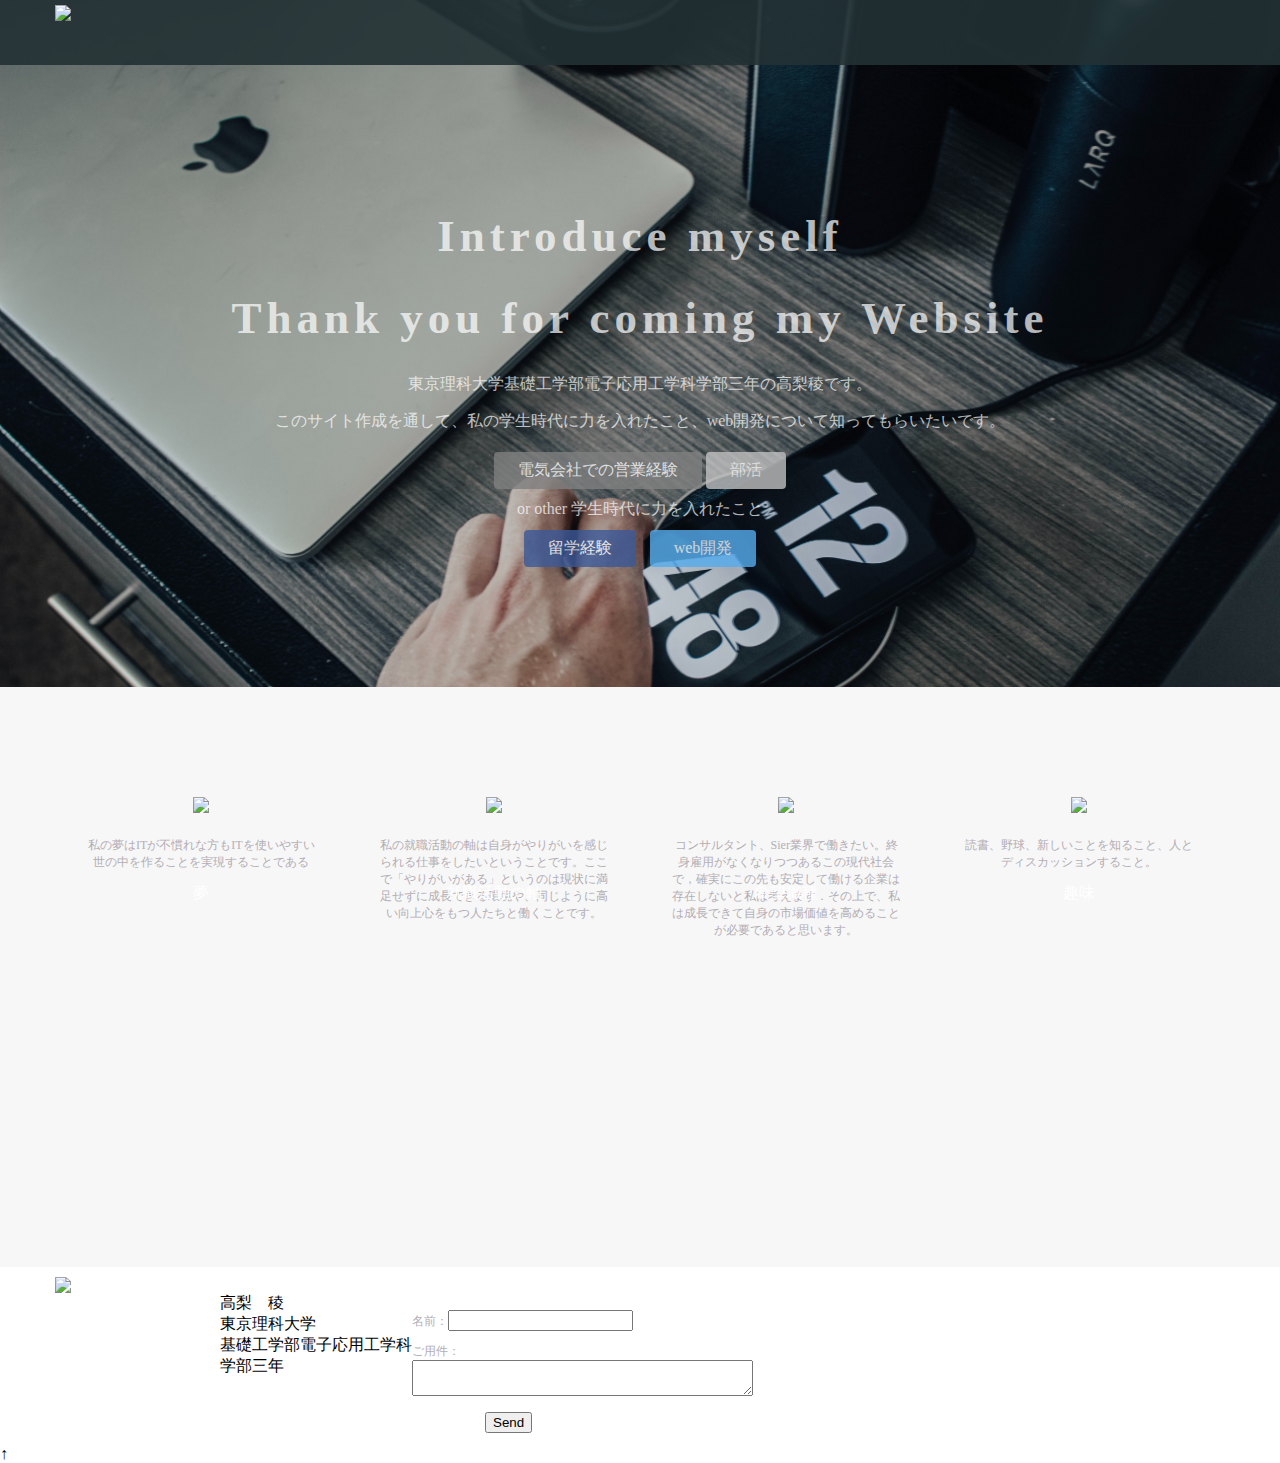
==== index.html @ 3ebc0f6b "Update index.html" ====
<!DOCTYPE html>
<html>
  <head>
    <meta charset="utf-8">
    <title>Introduce</title>
    <link rel="stylesheet" href="stylesheet.css">
    <link rel="stylesheet" href="//maxcdn.bootstrapcdn.com/font-awesome/4.3.0/css/font-awesome.min.css">
    <script src="crick.js"></script>
  </head>
  <body>
    <header>
      <div class="container">
        <div class="header-left">
          <img class="logo" src="https://github.com/RyoTakanashi/introduce-myself2.github.io/blob/main/top2.png?raw=true">
        </div>
        <div class="header-right">
          <a href="#" class="login"></a>
        </div>
      </div>
      <script src="https://ajax.googleapis.com/ajax/libs/jquery/2.0.0/jquery.min.js"></script>

<script>
jQuery(document).ready(function() {
var offset = 100;
var duration = 500;
jQuery(window).scroll(function() {
if (jQuery(this).scrollTop() > offset) {
jQuery('.pagetop').fadeIn(duration);
} else {
jQuery('.pagetop').fadeOut(duration);
}
});

jQuery('.pagetop').click(function(event) {
event.preventDefault();
jQuery('html, body').animate({scrollTop: 0}, duration);
return false;
})
});
</script>

    </header>
    <div class="top-wrapper">
      <div class="container">
        <h1>Introduce myself</h1>
        <h1>Thank you for coming my Website</h1>
        <p>東京理科大学基礎工学部電子応用工学科学部三年の高梨稜です。</p>
        <p>このサイト作成を通して、私の学生時代に力を入れたこと、web開発について知ってもらいたいです。</p>
        <div class="btn-wrapper">
          <a href="#"  onclick="location.href='test1.html'" class="btn signup">電気会社での営業経験</a>
          <a href="#" onclick="location.href='test2.html'" class="btn club">部活</a>
          <p>or other 学生時代に力を入れたこと</p>
          <a href="#" onclick="location.href='test3.html'" class="btn facebook">留学経験</a>
          <a href="#" onclick="location.href='test4.html'" class="btn twitter">web開発</a>
        </div>
      </div>
    </div>
    <div class="lesson-wrapper">
      <div class="container">
        <div class="heading">
          <h2></h2>
        </div>
        <div class="lessons">
          <div class="lesson">
            <div class="lesson-icon">
              <img src="https://prog-8.com/images/html/advanced/html.png">
              <p>夢</p>
            </div>
            <p class="txt-contents">私の夢はITが不慣れな方もITを使いやすい世の中を作ることを実現することである</p>
          </div>
          <div class="lesson">
            <div class="lesson-icon">
              <img src="https://prog-8.com/images/html/advanced/jQuery.png">
              <p>就職活動の軸</p>
            </div>
            <p class="txt-contents">私の就職活動の軸は自身がやりがいを感じられる仕事をしたいということです。ここで「やりがいがある」というのは現状に満足せずに成長できる環境や、同じように高い向上心をもつ人たちと働くことです。
</p>
          </div>
          <div class="lesson">
            <div class="lesson-icon">
              <img src="https://prog-8.com/images/html/advanced/ruby.png">
              <p>希望職種</p>
            </div>
            <p class="txt-contents">コンサルタント、Sier業界で働きたい。終身雇用がなくなりつつあるこの現代社会で，確実にこの先も安定して働ける企業は存在しないと私は考えます．その上で、私は成長できて自身の市場価値を高めることが必要であると思います。</p>
          </div>
          <div class="lesson">
            <div class="lesson-icon">
              <img src="https://prog-8.com/images/html/advanced/php.png">
              <p>趣味</p>
            </div>
            <p class="txt-contents">読書、野球、新しいことを知ること、人とディスカッションすること。</p>
          </div>
        </div>
      </div>
    </div>

    <footer>
      <div class="container">
        <img src="smile3.JPG">
        <ul class="name">
          <li>高梨　稜</li>
          <li>東京理科大学</li>
          <li>基礎工学部電子応用工学科</li>
          <li>学部三年</li>


        </ul>

      </div>
　　　　<form action="http://formspree.io/8117048@ed.tus.ac.jp" class="form1" method="post">
        <p>
          名前：<input type="email" name="_replyto"　size="40">
        </p>
        <p>
          ご用件：<br>
          <textarea name="body"　rows="4" cols="40"></textarea>
        </p>
        <p>
            <input type="submit" value="Send" class="sendplace">
        </p>
      </form>

     </footer>

     <div class="pagetop">↑</div>
  </body>
</html>
---- stylesheet.css ----
body {
  margin: 0;
  font-family: "Hiragino Kaku Gothic ProN";
}

a {
  text-decoration: none;
}

.container {
  width: 1170px;
  padding: 0 15px;
  margin: 0 auto;
}

.top-wrapper {
  padding: 180px 0 100px 0;
  background-image: url(back.jpg);
  background-size: cover;
  color: white;
  text-align: center;
}

.top-wrapper h1 {
  opacity: 0.7;
  font-size: 45px;
  letter-spacing: 5px;
}

.top-wrapper p {
  opacity: 0.7;
}

.btn-wrapper {
  margin: 20px 0;
}

.btn-wrapper p {
  margin: 10px 0;
}

.signup {
  background-color: #808080;
}
.club {
  background-color: #C0C0C0;
  opacity: 1;


}

.facebook {
  background-color: #3b5998;
  margin-right: 10px;
}

.twitter {
  background-color: #55acee;
}

.btn {
  padding: 8px 24px;
  color: white;
  display: inline-block;
  opacity: 0.8;
  border-radius: 4px;
}

.btn:hover {
  opacity: 1;
}

.fa {
  margin-right: 5px;
}

header {
  height: 65px;
  width: 100%;
  background-color: rgba(34, 49, 52, 0.9);

  position:fixed;
  top:0;



  z-index:10;


}

.logo {
  width: 60px;
  margin-top: 5px;
}

.header-left {
  float: left;
}

.header-right {
  float: right;
  background-color: rgba(255, 255, 255, 0.3);
  transition: all 0.5s;
}

.header-right:hover {
  background-color: rgba(255, 255, 255, 0.5);
}

.header-right a {
  line-height: 65px;
  padding: 0 25px;
  color: white;
  display: block;
}

.lesson-wrapper {
  height: 500px;
  padding-bottom: 80px;
  background-color: #f7f7f7;
  text-align: center;
}

.heading {
  padding-top: 60px;
  padding-bottom: 30px;
  color: #5f5d60;
}

.heading h2 {
  font-weight: normal;
}

.lesson {
  float: left;
  width: 25%;
}

.lesson-icon {
  position: relative;

}


.lesson-icon p {
  position: absolute;
  top: 70px;
  width: 100%;
  color: white;
}

.txt-contents {
  width: 80%;
  display: inline-block;
  margin-top: 20px;
  font-size: 12px;
  color: #b3aeb5;
}

.heading h3 {
  font-weight: normal;
}

.message-wrapper {
  border-bottom: 1px solid #eee;
  padding-bottom: 80px;
  text-align: center;
}

.message {
  padding: 15px 40px;
  background-color: #5dca88;
  cursor: pointer;
  box-shadow: 0 7px #1a7940;
}

.message:active {
  position: relative;
  top: 7px;
  box-shadow: none;
}

footer img {
  width: 125px;
  float:left;
}

footer p {
  color: #b3aeb5;
  font-size: 12px;
}

footer {
  padding-top: 10px;
}
.name {
  list-style:none;
  float:left;
}
.sendplace {
  position: relative;
  left: 485px;

}
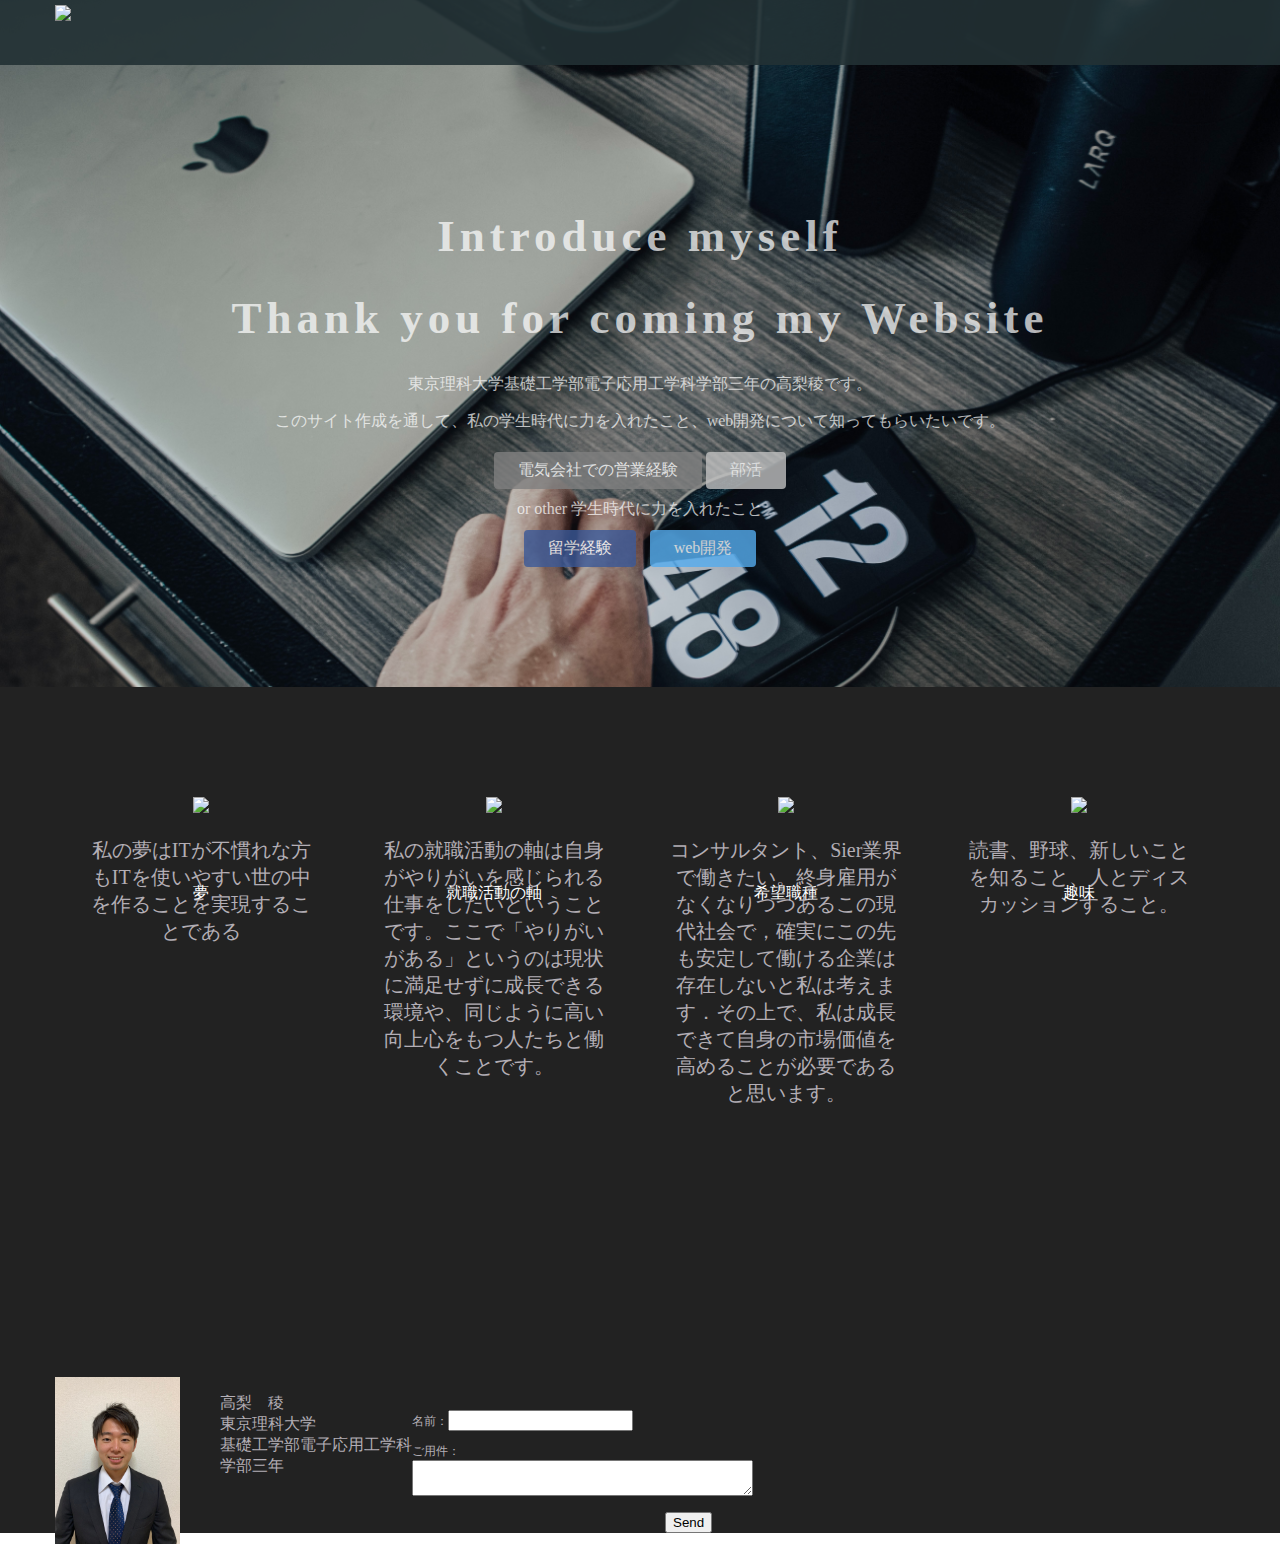
==== commit dce11ebc: "Update index.html" ====
--- a/index.html
+++ b/index.html
@@ -96,7 +96,7 @@
 
     <footer>
       <div class="container">
-        <img src="smile3.JPG">
+        <img src="smile3.jpg">
         <ul class="name">
           <li>高梨　稜</li>
           <li>東京理科大学</li>
--- a/stylesheet.css
+++ b/stylesheet.css
@@ -116,9 +116,9 @@
 }
 
 .lesson-wrapper {
-  height: 500px;
+  height: 600px;
   padding-bottom: 80px;
-  background-color: #f7f7f7;
+  background-color: #222222;
   text-align: center;
 }
 
@@ -139,7 +139,7 @@
 
 .lesson-icon {
   position: relative;
-
+  
 }
 
 
@@ -154,7 +154,7 @@
   width: 80%;
   display: inline-block;
   margin-top: 20px;
-  font-size: 12px;
+  font-size: 20px;
   color: #b3aeb5;
 }
 
@@ -193,8 +193,9 @@
 
 footer {
   padding-top: 10px;
-}
-.name {
+  background-color:#222222;
+  color: #b3aeb5  }
+  .name {
   list-style:none;
   float:left;
 }
@@ -204,3 +205,27 @@
 
 }
 
+/* 上に戻るボタン */
+.pagetop {
+	color: #fff;
+	background-color: rgba(0,0,0,0.3);
+	text-decoration: none;
+	display: none;
+	position: fixed;
+	bottom: 1rem;
+	right: 1rem;
+	font-size: 1.5rem;
+	width: 3.3rem;
+	height: 3.3rem;
+	line-height: 3.3rem;
+	border-radius: 3.3rem;
+	text-align: center;
+	cursor: pointer;
+}
+
+.pagetop:hover {
+	color: #fff !important;
+	background-color: #ed702b;
+	text-decoration: none;
+}
+/* ここまで上に上がるボタン書いた */
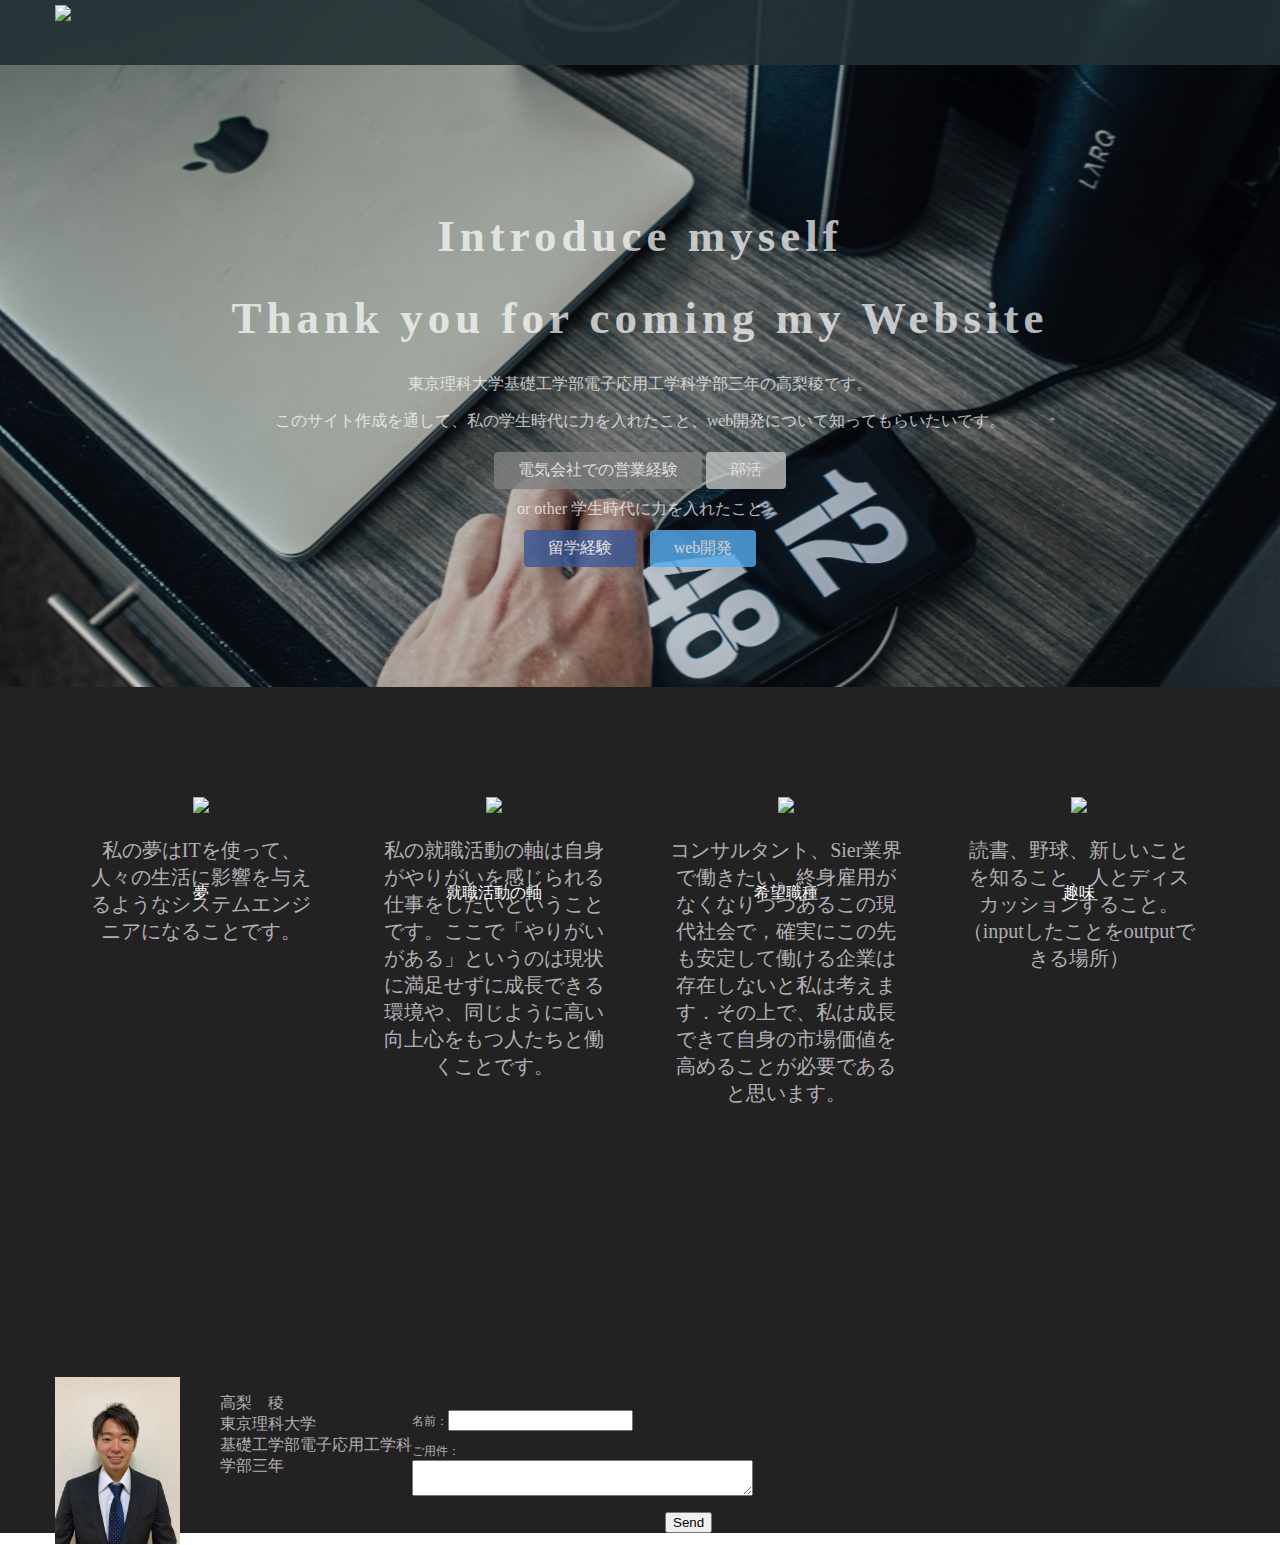
==== commit ba6925a3: "Update index.html" ====
--- a/index.html
+++ b/index.html
@@ -66,7 +66,7 @@
               <img src="https://prog-8.com/images/html/advanced/html.png">
               <p>夢</p>
             </div>
-            <p class="txt-contents">私の夢はITが不慣れな方もITを使いやすい世の中を作ることを実現することである</p>
+            <p class="txt-contents">私の夢はITを使って、人々の生活に影響を与えるようなシステムエンジニアになることです。</p>
           </div>
           <div class="lesson">
             <div class="lesson-icon">
@@ -88,7 +88,7 @@
               <img src="https://prog-8.com/images/html/advanced/php.png">
               <p>趣味</p>
             </div>
-            <p class="txt-contents">読書、野球、新しいことを知ること、人とディスカッションすること。</p>
+            <p class="txt-contents">読書、野球、新しいことを知ること、人とディスカッションすること。（inputしたことをoutputできる場所）</p>
           </div>
         </div>
       </div>
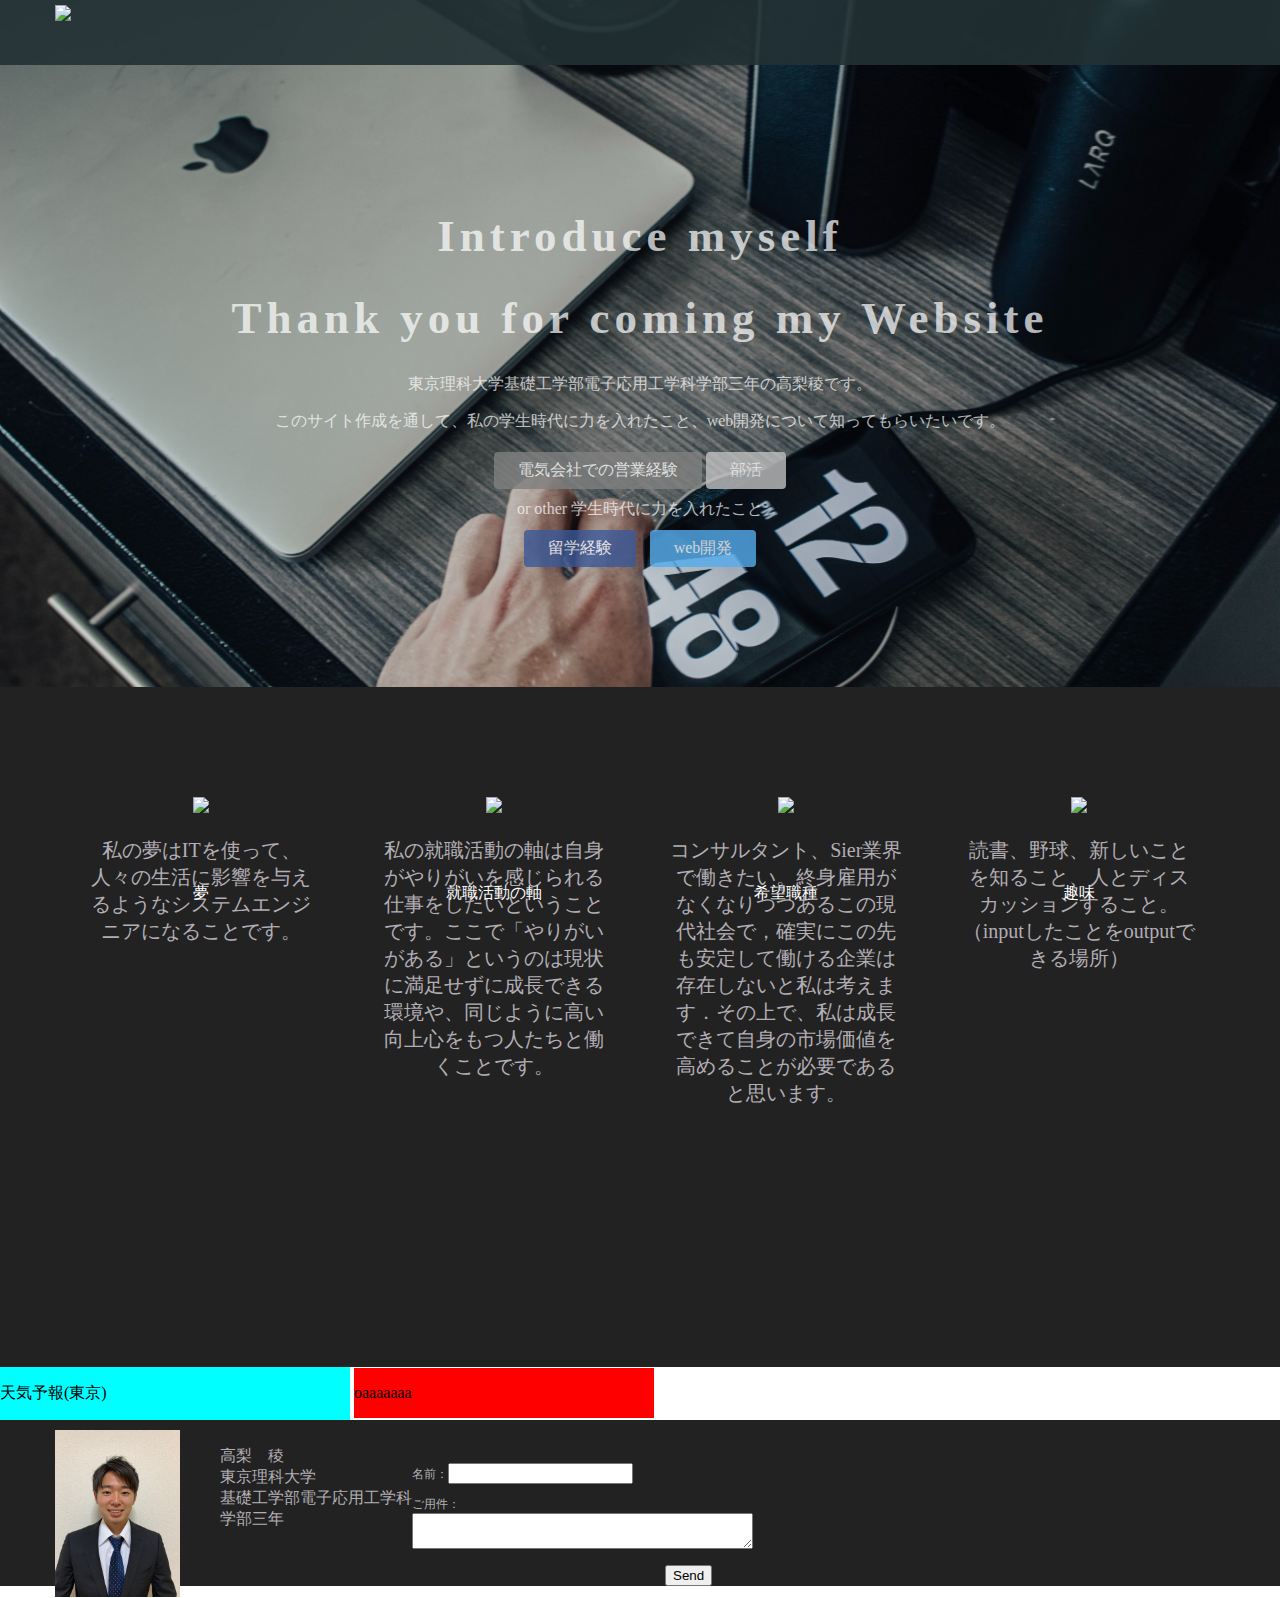
==== commit 8cdf1cf1: "Update index.html" ====
--- a/index.html
+++ b/index.html
@@ -39,6 +39,53 @@
 });
 </script>
 
+<!-- WEATHER API -->
+
+<script>
+$(function() {
+  var API_KEY = '0bff8519430739a0397b0f7dc4baa7ad'
+  var city = 'Tokyo';
+  var url = 'http://api.openweathermap.org/data/2.5/forecast?q=' + city + ',jp&units=metric&APPID=' + API_KEY;
+  $.ajax({
+    url: url,
+    dataType: "json",
+    type: 'GET',
+  })
+  .done(function(data) {
+    var insertHTML = "";
+    var cityName = '<h2>' + data.city.name + '</h2>';
+    console.log(data);
+
+    $('#city-name').html(cityName);
+    for (var i = 0; i <= 8; i = i + 4) {
+      insertHTML += buildHTML(data, i);
+    }
+    $('#weather').html(insertHTML);
+  })
+  .fail(function(data) {
+    console.log("失敗しました");
+  });
+});
+
+function buildHTML(data, i) {
+  var Week = new Array("（SUN）","（MON）","（TUE）","（WED）","（THU）","（FRI）","（SAT）");
+  var date = new Date (data.list[i].dt_txt);
+  date.setHours(date.getHours() + 9);
+  var month = date.getMonth()+1;
+  var day = month + "月" + date.getDate() + "日" + Week[date.getDay()] + date.getHours() + "：00";
+  var icon = data.list[i].weather[0].icon;
+  var html =
+  '<div class="weather-report">' +
+    '<p class="weather1" >ー天気予報ー</p>'+
+    '<img class="weatherlogo" src="http://openweathermap.org/img/w/' + icon + '.png">' +
+    '<div class="weather-date">' + day + '</div>' +
+    '<div class="weather-main">'+ data.list[i].weather[0].main + '</div>' +
+    '<div class="weather-temp">' + Math.round(data.list[i].main.temp) + '℃</div>' +
+  '</div>';
+  return html
+}
+</script>
+      
     </header>
     <div class="top-wrapper">
       <div class="container">
@@ -93,6 +140,14 @@
         </div>
       </div>
     </div>
+    
+    <!-- weahter -->
+    <div class="Weather" style="display:inline-block;width:350px;background-color:#00FFFF;">
+      <p class="weather2" >天気予報(東京)</p>
+      <div class="weather" id="weather"> </div>
+    </div>
+    <div style="display:inline-block;width:300px;background-color:red;"><p>oaaaaaaa</p></div>
+
 
     <footer>
       <div class="container">
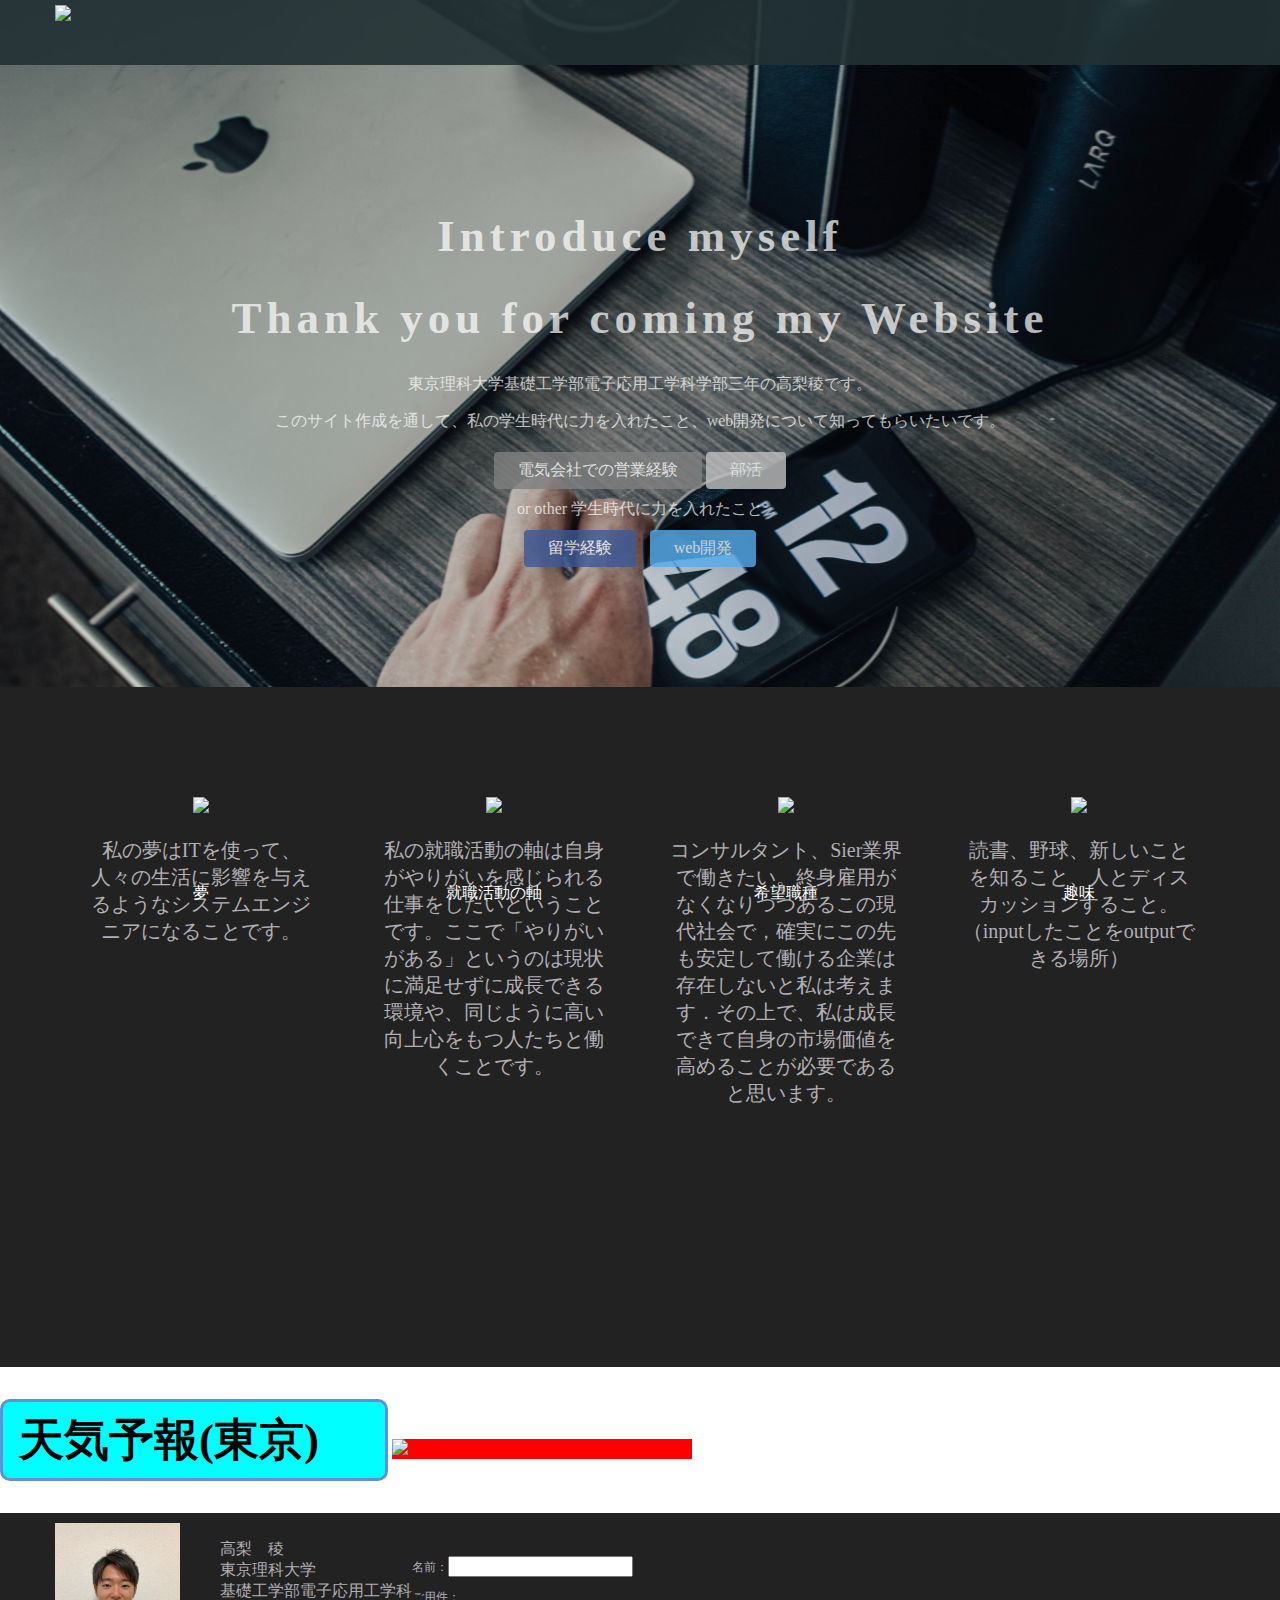
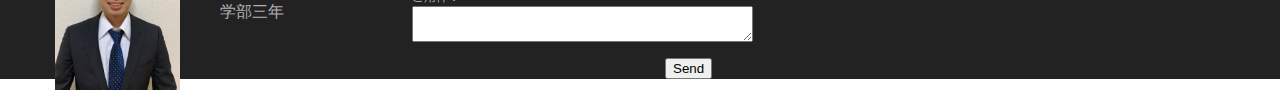
==== commit eb3d0cf3: "Update index.html" ====
--- a/index.html
+++ b/index.html
@@ -3,6 +3,7 @@
   <head>
     <meta charset="utf-8">
     <title>Introduce</title>
+    <link rel="stylesheet" href="weather.css">
     <link rel="stylesheet" href="stylesheet.css">
     <link rel="stylesheet" href="//maxcdn.bootstrapcdn.com/font-awesome/4.3.0/css/font-awesome.min.css">
     <script src="crick.js"></script>
@@ -146,7 +147,7 @@
       <p class="weather2" >天気予報(東京)</p>
       <div class="weather" id="weather"> </div>
     </div>
-    <div style="display:inline-block;width:300px;background-color:red;"><p>oaaaaaaa</p></div>
+    <div style="display:inline-block;width:300px;background-color:red;"><img src="news1.png"></div>
 
 
     <footer>
--- a/weather.css
+++ b/weather.css
@@ -0,0 +1,39 @@
+.weather1 {
+  font-size: 45px;
+}
+
+.Weather {
+
+    padding: 0.5em 1em;
+    margin: 2em 0;
+    font-weight: bold;
+    /*文字色*/
+    background: #FFF;
+    border: solid 3px #6091d3;/*線*/
+    border-radius: 10px;/*角の丸み*/
+}
+.weather2  {
+    font-size: 45px;
+    margin: 0;
+    padding: 0;
+}
+}
+.weatherlogo{
+  width: 150px; ;
+}
+
+
+/* newsapi */
+.newsList {
+        display:flex;
+        flex-wrap:wrap;
+        justify-content: space-around;
+      }
+      .newsList img {
+        width: 200px;
+        height: 150px;
+      }
+      .content {
+        width: 200px;
+        border: 1px solid #aaa;
+      }
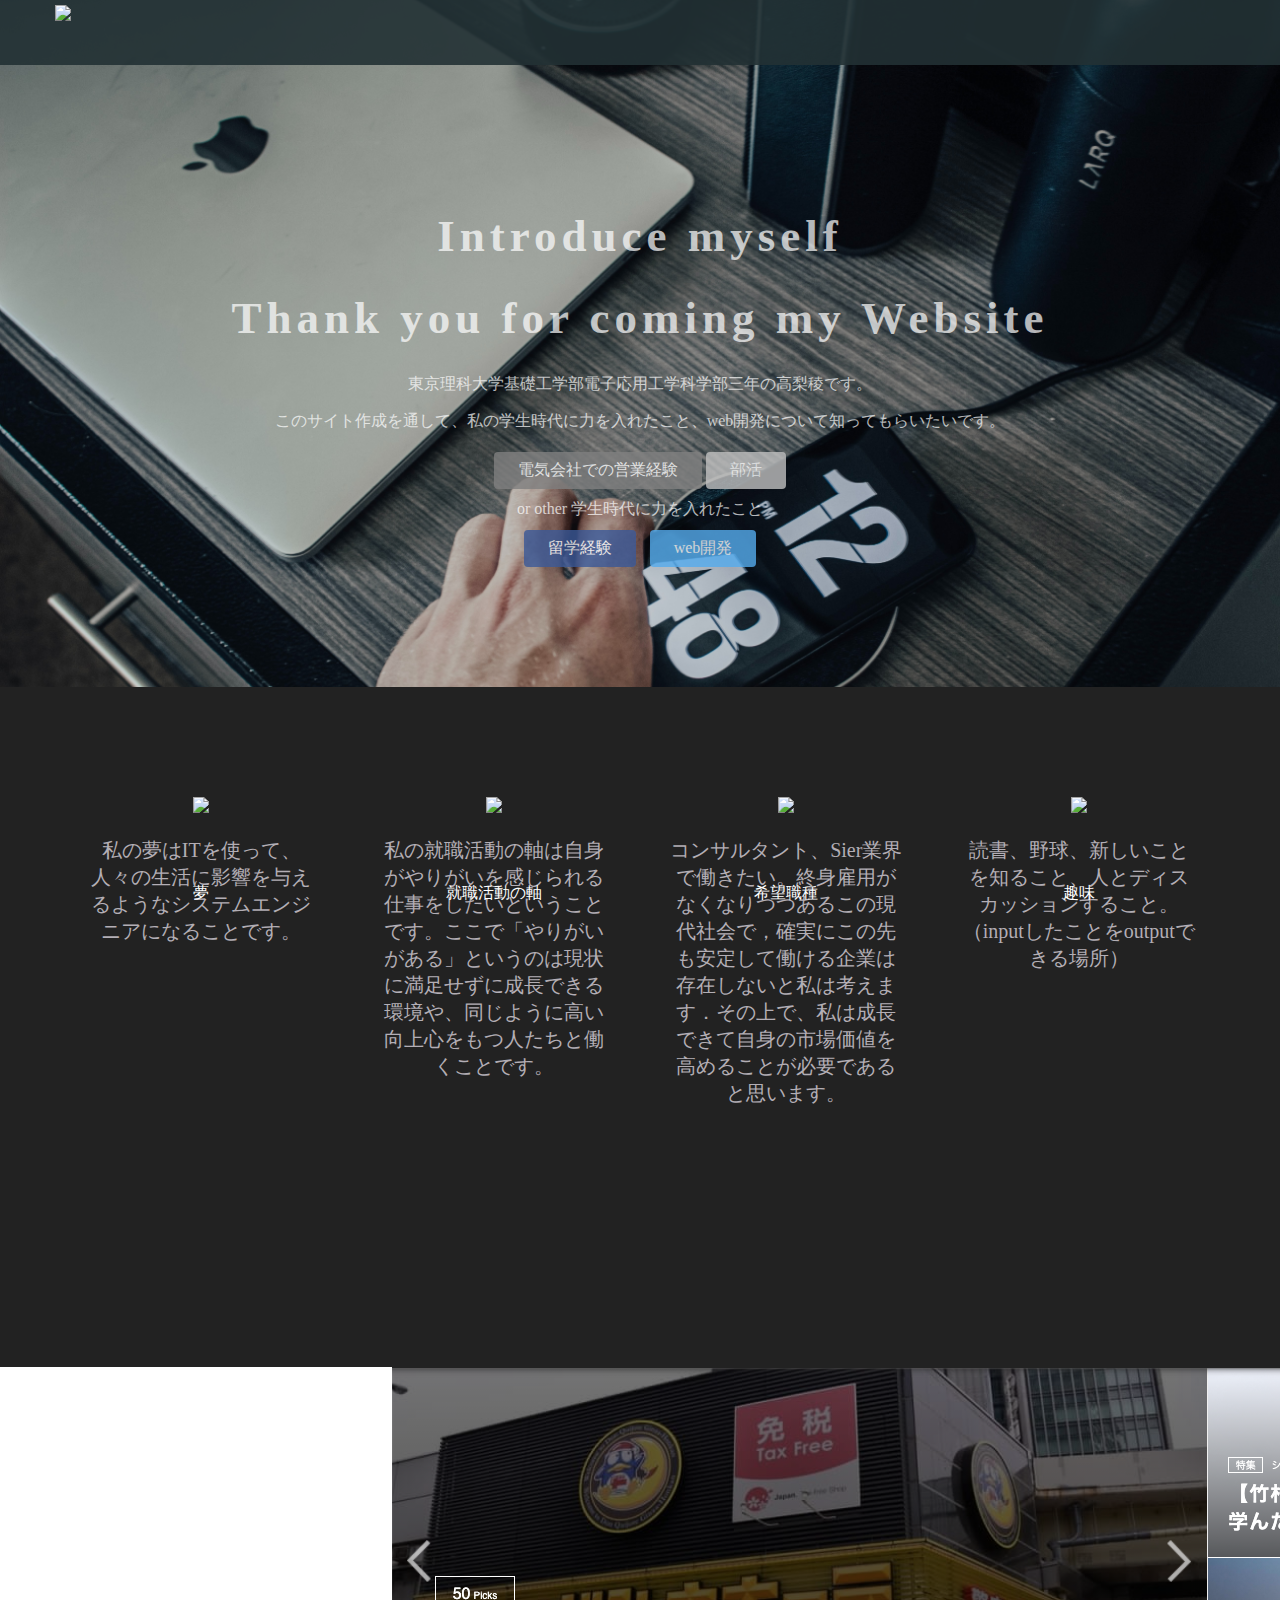
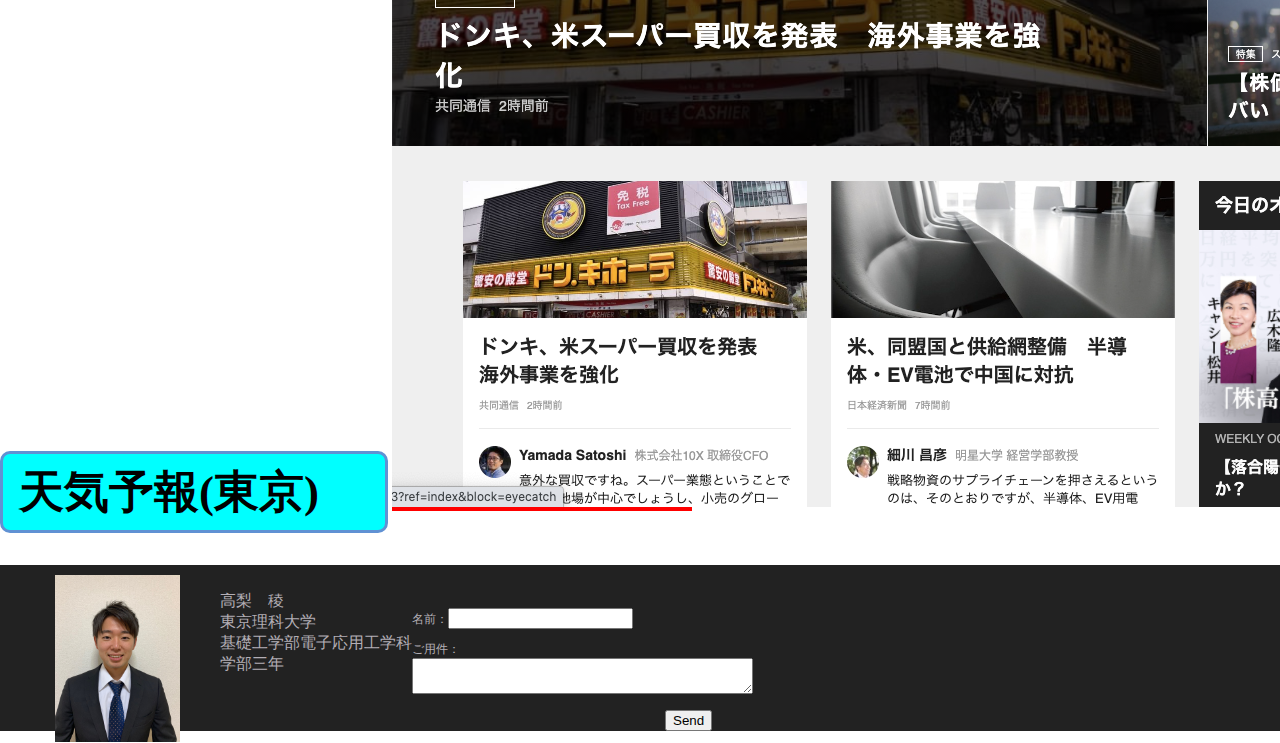
==== commit 9e03aae6: "Update index.html" ====
--- a/index.html
+++ b/index.html
@@ -44,7 +44,7 @@
 
 <script>
 $(function() {
-  var API_KEY = '0bff8519430739a0397b0f7dc4baa7ad'
+  
   var city = 'Tokyo';
   var url = 'http://api.openweathermap.org/data/2.5/forecast?q=' + city + ',jp&units=metric&APPID=' + API_KEY;
   $.ajax({
